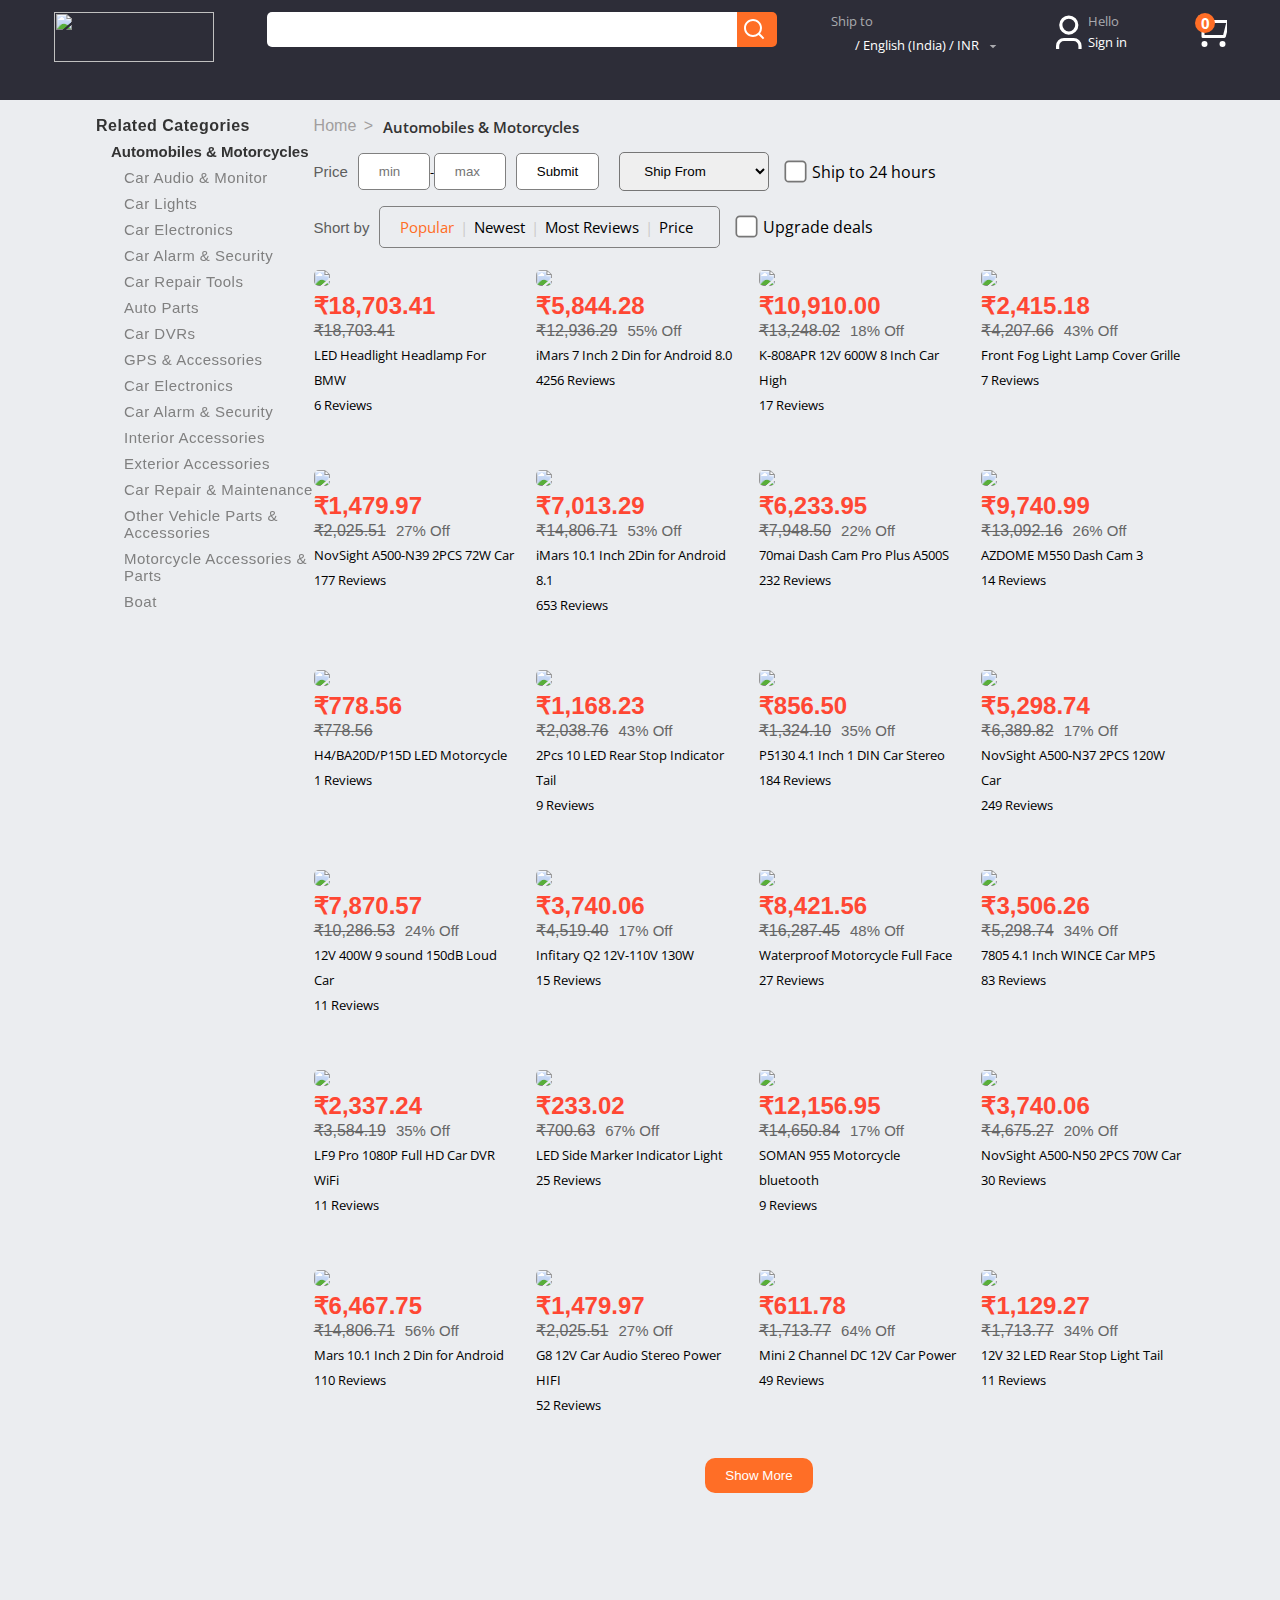
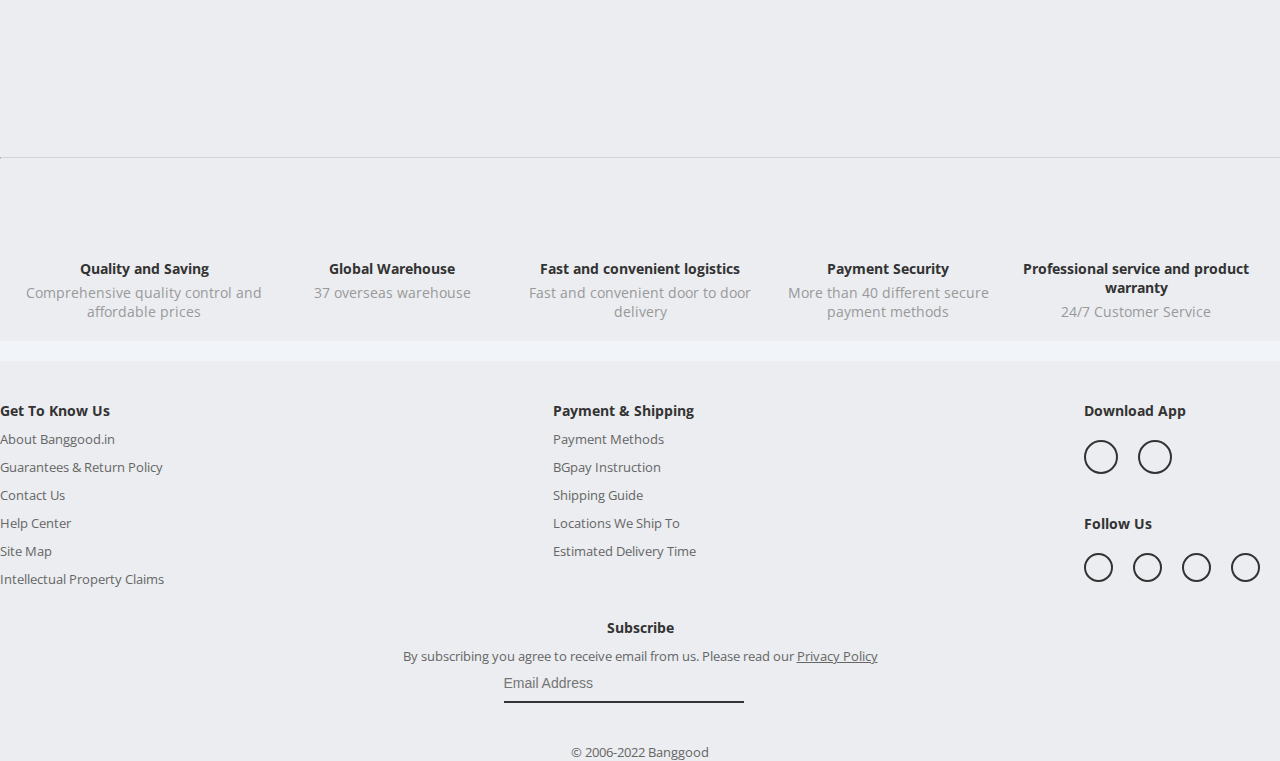
==== automobile.html @ baed2db8 "automobile page added" ====
<!DOCTYPE html>
<html lang="en">
<head>
    <meta charset="UTF-8">
    <meta http-equiv="X-UA-Compatible" content="IE=edge">
    <meta name="viewport" content="width=device-width, initial-scale=1.0">
    <title>Automobiles & Motercycles items on sale - Banggood Onlime India</title>
    <link rel="shortcut icon" href="https://www.banggood.in/favicon.ico" type="image/x-icon">

    <link rel="stylesheet" href="automobile.css">
    <link rel="preconnect" href="https://fonts.googleapis.com">
<link rel="preconnect" href="https://fonts.gstatic.com" crossorigin>
<link rel="preconnect" href="https://fonts.googleapis.com">
<link rel="preconnect" href="https://fonts.gstatic.com" crossorigin>
<link href="https://fonts.googleapis.com/css2?family=Open+Sans:wght@300;400;500;600&display=swap" rel="stylesheet">
<link rel="stylesheet" href="index.css">
<style>
    .navbar{
        position: relative;
    }
    .number{
        position: absolute;
        top:13px;
        right: 65px;
    }
</style>

   
</head>
<body>
    <!-- navbar -->
    <div class="container">
        <div class="navbar">
          <a href="index.html"><img src="https://css.banggood.in/web/src/img/header-new-logo@2x.png?v=ef2889d" alt="" class="navbar-img"></a>
          <div class="form">
              
                  <input type="text" id="searchBar">
                  
                   
                  <div>
                      <img src="Images Index/search-line.svg" alt="" >
                  </div>
             
          </div>
          <div class="ship">
              <p>Ship to</p>
              <img src="https://media.istockphoto.com/photos/the-indian-flag-with-horizontal-tricolor-design-picture-id460844989?b=1&k=20&m=460844989&s=170667a&w=0&h=MMLO5Fu1FCEmVNTcL_pedgwL_TTGxozl5HPqbvoAglE=" alt="" class="imgShip">
              <span>/ English (India) / INR</span>
              <img src="Images Index/arrow-drop-down-fill.svg" alt="" class="image_down">
          </div>
          
            <div class="home">
                <img src="Images Index/user-3-line.svg" alt="" >
               
                 <div class="hello">
                     <p>Hello</p>
                     <span>Sign in</span>
                 </div>
                </div>
          
          
          <div class="cart">
   
              <a href="cart.html"><img src="Images Index/shopping-cart-line.svg" alt="" ></a>
          </div>
          <div class="number">
              <h1>0</h1>
          </div>
         </div>

         <!-- automobile <section></section> -->
    
    <div id="main_container">
        <div id="categories">
            <h2>Related Categories</h2>
            <h3>Automobiles & Motorcycles</h3>
            <p>Car Audio & Monitor</p>
            <p>Car Lights</p>
            <p>Car Electronics</p>
            <p>Car Alarm & Security</p>
            <p>Car Repair Tools</p>
            <p>Auto Parts</p>
            <p>Car DVRs</p>
            <p>GPS & Accessories</p>
            <p>Car Electronics</p>
            <p>Car Alarm & Security</p>
            <p>Interior Accessories</p>
            <p>Exterior Accessories</p>
            <p>Car Repair & Maintenance</p>
            <p>Other Vehicle Parts & Accessories</p>
            <p>Motorcycle Accessories & Parts</p>
            <p>Boat</p>
        </div>



        <div id="products">
            <div id="homeandcategories">
                <a href="index.html">Home ></a>
                <h4>Automobiles & Motorcycles</h4>
            </div>
            
            <div id="pricefilter">
                <p id="price">Price</p>
                <input type="text" placeholder="min" id="min">
                <p>-</p>
                <input type="text" placeholder="max" id="max">
                <button>Submit</button>
                <select name="Ship From" id="shipFrom" value="Ship From">
                    <option value="Ship from">Ship From</option>
                    <option value="All Regions">All Regions</option>
                </select>
                <label><input type="checkbox" id="check" name="checkbox" value="value">Ship to 24 hours</label>
            </div>

            <div id="shortby">
                <p>Short by</p>
                <div id="shortbox">
                    <p>Popular</p>
                    <p class="br">|</p>
                    <p>Newest</p>
                    <p class="br">|</p>
                    <p>Most Reviews</p>
                    <p class="br">|</p>
                    <p>Price</p>
                </div>
                <label><input type="checkbox" id="check" name="checkbox" value="value">Upgrade deals</label>
            </div>

            <!-- productlist -->

            <div id="productslist">
                
            </div>
            <button id="showMore">Show More</button>
        </div>
    </div>

    <!-- footer -->
    <hr class="atBottomLine">
<div class="bottomPart1">
    <div>
        <img src="https://cdn-icons-png.flaticon.com/128/4456/4456961.png" alt="">
        <h1>Quality and Saving</h1>
        <p>Comprehensive quality control
            and affordable prices</p>
    </div>
    <div>
        <img src="https://cdn-icons-png.flaticon.com/128/2897/2897600.png" alt="">
        <h1>Global Warehouse</h1>
        <p>37 overseas warehouse</p>
    </div>
    <div>
        <img src="https://cdn-icons-png.flaticon.com/128/411/411763.png" alt="">
        <h1>Fast and convenient logistics</h1>
        <p>Fast and convenient door to door delivery</p>
    </div>
    <div>
        <img src="https://cdn-icons-png.flaticon.com/128/508/508281.png" alt="">
        <h1>Payment Security</h1>
        <p>More than 40 different secure payment methods</p>
    </div>
    <div>
        <img src="https://cdn-icons-png.flaticon.com/128/1067/1067566.png" alt="">
        <h1>Professional service and product warranty</h1>
        <p>24/7 Customer Service</p>
    </div>
</div>
<div class="white">

</div>
<div class="bottom">
    <div class="know">
        <h1>Get To Know Us</h1>
        <p>About Banggood.in</p>
        <p>Guarantees & Return Policy</p>
        <p>Contact Us</p>
        <p>Help Center</p>
        <p>Site Map</p>
        <p>Intellectual Property Claims</p>
    </div>
    <div class="payment">
        <h1>Payment & Shipping</h1>
        <p>Payment Methods</p>
        <p>BGpay Instruction</p>
        <p>Shipping Guide</p>
        <p>Locations We Ship To</p>
        <p>Estimated Delivery Time</p>
        
    </div>
    <div class="download">
        <h1>Download App</h1>
        <div class="app">
            <div><img src="https://cdn-icons-png.flaticon.com/128/731/731985.png" alt=""></div>
            <div><img src="https://cdn-icons-png.flaticon.com/128/152/152753.png" alt=""></div>
        </div>
        <h1>Follow Us</h1>
        <div class="social">
            <div><img src="https://cdn-icons-png.flaticon.com/128/1077/1077041.png" alt=""></div>
            <div><img src="https://cdn-icons-png.flaticon.com/128/1077/1077041.png" alt=""></div>
            <div><img src="https://cdn-icons-png.flaticon.com/128/1077/1077046.png" alt=""></div>
            <div><img src="https://cdn-icons-png.flaticon.com/128/1077/1077041.png" alt=""></div>
        </div>
    </div>
</div>
<div class="subscribe">
   <h1>Subscribe</h1>
   <p>By subscribing you agree to receive email from us.
    Please read our <a href="#">Privacy Policy</a> </p>
    <div>

        <input type="email" placeholder="Email Address" >
        <div></div>
        
    </div>
</div>
<div class="footer">
    <p>© 2006-2022 Banggood</p>
</div>
</body>
</html>
<script src="automobile.js"></script>
---- automobile.css ----
*{
    margin: 0px;
    padding: 0px;
}
#main_container{
    display: flex;
    /* border: 1px solid; */
    width: 85%;
    height: auto;
    margin: auto;

}

#categories{
    /* border: 3px solid green; */
    width: 20%;
    height: 1600px;
    margin-top: 50px;
    font-family: sans-serif;
    position: sticky;
    top: 0;

}
#categories>h2{
    font-family: sans-serif;
    font-size: 16px;
    height: 19px;
    color: #333;
    font-weight: 550;
    letter-spacing: .5px;
}
#categories>h3{
    margin-left: 15px;
    margin-top: 7px;
    font-weight: 600;
    color: #333;
    font-size: 15px;
    font-family: sans-serif;
}
#categories>p{
    margin-left: 28px;
    margin-top: 9px;
    letter-spacing: .5px;
    cursor: pointer;
    font-family: sans-serif;
    font-size: 15px;
    color: gray;
    
}


#products{
    /* border: 3px solid red; */
    width: 80%;
    margin-top: 50px;

}

/* product page css */


#homeandcategories{
    display: flex;
}


#homeandcategories>a{
    font-family: sans-serif;
    color: rgb(161, 158, 158);
    word-spacing: 3px;
}

#homeandcategories>h4{
    font-family: 'Open Sans', sans-serif;
    font-weight: 600;
    margin-left: 10px;
    color: #333;
    font-weight: 600;
    font-size: 15px;

}

/* pricefilter */

#pricefilter{
    /* border: 1px solid; */
    display: flex;
    margin-top: 15px;
    align-items: center;
}

#pricefilter>#price{
    font-family: sans-serif;
    color: rgb(93, 93, 93);
    font-size: 15px;
    margin-right: 10px;
}
#pricefilter>input{
    padding: 10px 20px 10px 20px;
    width: 30px;
    border-radius: 5px;
    border: .5px solid gray;
}
#pricefilter>button{
    padding: 10px 20px 10px 20px;
    border-radius: 5px;
    border: .5px solid gray;
    cursor: pointer;
    background-color: white;
    margin-left: 10px;
}
select{
    margin-left: 20px;
    padding: 10px 20px 10px 20px;
    border-radius: 5px;
    width: 150px;
}
#check{
    margin-left: 20px;
    margin-right: 10px;
    cursor: pointer;
    accent-color: rgb(232, 83, 25);

    
    transform: scale(1.7);
    
}
label{
    cursor: pointer;
}

/* shortby */

#shortby{
    display: flex;
    margin-top: 15px;
    align-items: center;
    margin-bottom: 20px;
}

#shortby>p{
    font-family: sans-serif;
    color: rgb(93, 93, 93);
    font-size: 15px;
    
    margin-right: 10px;
}
#shortbox{
    display: flex;
    border: .5px solid grey;
    padding: 10px 20px 10px 20px;
    border-radius: 5px;
    
}
#shortbox>p{
    margin-right: 6px;
    font-family: 'Open Sans', sans-serif;
    font-weight: 400;
    font-size: 15px;
    cursor: pointer;
}
.br{
    color: rgb(203, 201, 201);
}
#shortbox>p:nth-child(1){
    color: #FF6e26;
}

/* productlist  */

#productslist{
    /* border: 1px solid red; */
    display: grid;

    grid-template-columns: repeat(4,1fr);
    grid-template-rows: auto;
    column-gap: 20px;
    row-gap: 50px;
    

}
h2+div{
    display: flex;
}
#productslist>div{
    /* border: 1px solid green; */
   /* height: 30px; */
   line-height: 25px;
}
#productslist>div>img{
    width: 100%;
    cursor: pointer;
    border-radius: 5px;
}
#productslist>div>img:hover{
    box-shadow: rgba(100, 100, 111, 0.2) 0px 7px 29px 0px;
    
}
#productslist>div>h2{
    color: #FF4733;
    font-family: sans-serif;
}
div>strike{
    font-family: sans-serif;
    color: #666666;
}
strike+p{
    font-family: sans-serif;
    color: #666666;
    margin-left: 10px;
    font-size: 15px;
}
#box>p{
    font-family: sans-serif;
    color: #999999;
    font-size: 13px;
}
#showMore{
    padding: 10px 20px 10px 20px;
    margin-left: 45%;
    margin-right: 40%;
    margin-top: 40px;
    border-radius: 10px;
    background-color: #FF6e26;
    color: white;
    border: none;
   
}
@media all and (min-width: 451px) and (max-width: 750px){
    #productslist{
    grid-template-columns: repeat(2,1fr);
    grid-template-rows: 200px 200px;
    row-gap: 100px;
    grid-template-areas: 
    "box1 box2"
    "box3 box4";
}

}
@media all and (min-width: 100px) and (max-width: 450px){
    #productslist{
    grid-template-columns: repeat(1,1fr);
    grid-template-rows: 200px 200px 200px 200px;
    grid-template-areas: 
    "box1"
    "box2"
    "box3"
    "box4";
    
}

}
---- index.css ----
@import url('https://fonts.googleapis.com/css2?family=Open+Sans:wght@300;400&display=swap');
*{
    margin: 0;
    padding: 0;
}
body{
    font-family: 'Open Sans', sans-serif;
    background-color: #ebedf0;
}
.container{
    height: 100px;
    width: auto;
    background-color: #2D2D38;
    position: relative;
}
.navbar{
    display: flex;
    justify-content: space-evenly;
    padding-top:12px;
    position: relative;
}
.navbar-img{
    width: 160px;
    height: 50px;
}
#searchBar{
    width: 450px;
    height: 35px;
    border-radius: 5px 0 0 5px;
    border: none;
    outline:none;
    color: rgb(167, 167, 167);
    padding-left: 20px;
    
   
}
.imgShip{
    height: 12px;
    width: 20px;
    
}
.ship p{
    color: #FFFFFF99;
}
.hello p{
    color: #FFFFFF99;
}
 .cart{
     cursor: pointer;
 } 
.hello{
   
    width: 80px;
}
.ship span{
    color: white;
    
}

.hello span{
   
    color: white;
    cursor: pointer;
}
p,span{
    font-size: 13px;
}



.form{
    display: flex;
    justify-content: space-between;
}
.form > div{
    
    height: 35px;
    width: 40px;
    background-color: #ff6e26;
    border-radius: 0 5px 5px 0;
    
}
.form > div > img{
    cursor: pointer;
    margin: 5px 0  0 5px;
    color: white;
}
.home{
    display: flex;
}
.number{
    background-color: #ff6e26;
    height: 20px;
    width: 20px;
    border-radius: 15px 15px 15px 15px;
    position: absolute;
    right: 25px;
    
}
.number > h1{
    color: white;
    font-size: 15px;
    text-align: center;
    /* margin-top: -2px; */
    
}
a{
    text-decoration: none;
    color: white;
}
.collection_box{
    display: flex;
    width: 18%;
    height: 25%;
    justify-content: space-between;
    background-color: #333;
    position: absolute;
    bottom: 0;
    transition: 0.3s;
    border-radius: 5px 5px 0 0;
    
}
.collection_box > span{
    font-size: 13px;
    text-transform: uppercase;
    font-weight: 700;
    letter-spacing: 2px;
    color: white;
    position: absolute;
    left:40px;
    top: 3px;
    
} 
.collection_box >img:nth-child(1){
    margin-left: 10px;
}
.collection_box >span+img{
    margin-right: 10px;
}
.collection_box:hover span{
    color: #ff6e26;
}
.collection_box:hover img:nth-child(1){
    background-image: url("Images Index/menu-line-orange.svg");
    background-size: cover;
    
    

}
.collection_box:hover span+img{
    background-image: url("Images Index/arrow-right-orange.svg");
    background-size: cover;
}
.collection_box:hover{
    background-color: white;
    cursor: pointer;

}
.collection>div:nth-child(2){

    width: auto;
    position: absolute;
    bottom: 5px;
    
    margin-left:240px;
    
}
.collection>div:nth-child(2)> span{
    font-size: 13px;
    text-transform: uppercase;
    font-weight: 700;
    color: white;
    margin-right: 30px;
    letter-spacing: 2px;
    cursor: pointer;
}
.collection>div:nth-child(2)> span:hover{
    color: #ff6e26;
}
.form{
    position: relative;

}
.part2{
    height: 85vh;
    width: 100%;
    background-color: #ebedf0;
    display: flex;
    padding-bottom: 15px;
}
.names{
    background-color: #ffffff;
    width: 20%;
    /* border: 1px solid red; */
   
}
.names > p{
    margin: 20px;
}
.pictures{
    width: 60%;
    padding: 15px;
    height: auto;
}



/* .carousel-container{
    overflow: hidden;
} */
.slide-image{
    height:280px;
    background-image: url("https://imgaz.staticbg.com/banggood/os/202204/20220430010554_721.jpg");
    border-radius: 5px;
    background-size: cover;
    
    animation: slider 20s 10s infinite normal;
}

@keyframes slider{
    0%{ background-image: url("https://imgaz.staticbg.com/banggood/os/202204/20220430010554_721.jpg");}
    20%{background-image: url("https://imgaz.staticbg.com/banggood/os/202204/20220429215316_864.jpg.webp");}
    40%{background-image: url("https://imgaz.staticbg.com/banggood/os/202204/20220430010141_211.jpg.webp");}
    60%{background-image: url("https://imgaz.staticbg.com/banggood/os/202204/20220429040023_845.jpg.webp");}
    75%{background-image: url("https://imgaz.staticbg.com/banggood/os/202204/20220427013917_455.jpg.webp");}
}
.login{
    width: 20%;
    background-color: white;
    border-radius: 5px;
    margin-top: 15px;
    position: relative;
    /* border: 1px solid red; */
}
.login>.imageBottom{
    height: 50px;
    width: 100%;
    position: absolute;
    bottom: 0;
    right: 0;
}
.login >.see{
     position: absolute;
     right: 10px;
     bottom: 10px;
}
.login >.see:hover{
    color: #ff6e26;
    cursor: pointer;
}
.imageTop{
    height: 80px;
    width: 100%;
}
.login>.imageTop{
    transform: rotate(180deg);
   
}
.login>.imageBottom+div{
    height: 50px;
    width: auto;
    /* border: 1px solid red; */
   border-radius: 100%;
   background-color: white;
  
   position: absolute;
   top: 30px;
   left: 100px;

}
.login>.imageBottom+div>img{
    height: 50px;
    border-radius: 100%;
}
.login>.imageBottom+div+h1{
    font-size: 14px;
    text-align: center;
    padding-top: 10px;
    
}
.login>.btn{
    margin: 40px 15px;
    display: flex;
    justify-content: space-between;
}
.login>.btn>#btnJoin{
    color: white;
    font-size: 13px;
    font-weight: 700;
    padding: 10px;
    background-color: #ff6e26;
    border: none;
    border-radius: 20px;
    width: 100px;
    cursor: pointer;
}
.login>.btn>#btnSign{
    color: black;
    font-size: 13px;
    font-weight: 700;
    padding: 10px;
    background-color: white;
    border: none;
    border-radius: 20px;
    cursor: pointer;
    width: 100px;
    border:1px solid #ebedf0 ;
}
.service>div{
    display: flex;
    margin-left: 15px;
}
.service>div>img{
   height: 20px;
   width: 20px;
}
.service>h1{
    font-size: 14px;
    margin-left: 15px;
    margin-bottom: 15px;
}
.login>hr{
    margin: 30px 15px;
    border :.5px solid  #ebedf0;
}
.service>div{
    margin: 15px 0 15px 15px;
}
.service>div>p{
    margin-left: 10px;
}
.pictures>.make_picture{
    height:150px;
    background-color: #ff6e26;
    width: 100%;
    /* border:1px solid red; */
    margin-top: 15px;
}
.make_picture{
    display: flex;
    justify-content: space-evenly;
    align-items: center;
    border-radius: 5px;
}

.box>div>img{
    height: 100px;
    border-radius: 2px;
}

.make_picture>div:nth-child(2){
    display: grid;
    grid-template-columns: repeat(3,1fr);
    gap: 10px;
    
}
.box{
    background-color: white;
    cursor: pointer;
    border-radius: 5px;
    padding: 10px;
}
.box>p{
    color: #f54323;
    font-weight: 700;
    text-align: center;
}
.make_picture>div:nth-child(1)>h1{
    color: white;
    font-size: 18px;
}
.make_picture>div:nth-child(1)>p{
    color: white;
    margin: 10px 0;
}
.orange_box>h1{
    font-size: 18px;
    color: #f54323;
    font-weight: 700;
}
.orange_box>p{
    font-size: 18px;
    color: #f54323;
   
}
.orange_box{
    background-color: #fff1db;
    padding: 10px;
}
.part2>.names>p{
    cursor: pointer;
}
.randomImage{
    background-color: #ebedf0;
}
.contain{
    display: grid;
    /* width: 100%; */
    grid-template-columns: repeat(6,1fr);
    grid-template-rows: auto;
    gap:20px;
    margin-left: 20px;
    margin-right: 20px;
}
.part3{
    background-color: white;
    padding: 10px 0;
}
.part3>h1{
    font-size: 18px;
    margin-left: 20px;
    margin-top: 20px;
    margin-bottom: 20px;
}
.contain>div{
    
    position: relative;

}
.contain>div>h1{
    margin: 10px 0;
}
.contain>div>div::after{
    content: "";
    position: absolute;
   top: 0;
   bottom: 60px;
   right: 0;
   left: 0;
   background-color: rgba(0,0,0,.04);
   border-radius: 5px;
}
.contain>div>p{
    background-color:#f44120;
    display: inline-block;
    padding: 3px;
    border-radius: 5px;
    color: white;
}
.contain1{
    display: grid;
    /* width: 100%; */
    grid-template-columns: repeat(6,1fr);
    grid-template-rows: auto;
    gap:20px;
    margin-left: 20px;
    margin-right: 20px;
}
.part4{
    background-color: white;
    margin: 20px 0;    padding: 10px 0;
}
.part4>h1{
    font-size: 18px;
    margin-left: 20px;
    margin-top: 20px;
    margin-bottom: 20px;
}
.contain1>div{
    
    position: relative;

}
.contain1>div>h1{
    margin: 10px 0;
}
.contain1>div>div::after{
    content: "";
    position: absolute;
   top: 0;
   bottom: 50px;
   right: 0;
   left: 0;
   background-color: rgba(0,0,0,.04);
   border-radius: 5px;
}
.contain1>div>p{
    
    color: #bdc0c4;
}
.contain1>div>div>img{
    display: block;
    margin: auto;
    /* height:200px; */
}
.contain>div>div>img{
    display: block;
    margin: auto;
}
.contain2{
    display: grid;
    /* width: 100%; */
    grid-template-columns: repeat(6,1fr);
    grid-template-rows: auto;
    gap:20px;
    margin-left: 10px;
    /* margin-right: 20px; */
}
.part5{
    /* background-color: white; */
    margin: 20px 0;    padding: 10px 0;
}
.part5>h1{
    font-size: 18px;
    margin-left: 10px;
    margin-top: 20px;
    margin-bottom: 20px;
}
.contain2>div{
    background-color: white;
    position: relative;
    padding: 10px;
    height: 200px;
    width: 150px;
    border-radius: 5px;
}
.contain2>div>h1{
    margin: 10px 0 5px 0;
}
.contain2>div>div::after{
    content: "";
    position: absolute;
   top: 10px;
   bottom: 50px;
   right: 10px;
   left: 10px;
   background-color: rgba(0,0,0,.04);
   border-radius: 5px;
}
.contain2>div>p{
   
    font-size: 13px;
    color: #333;
    overflow: hidden;
    text-overflow: ellipsis;
    white-space: nowrap;
    
}
.contain2>div>p:hover{
    color: #ff6e26;
    text-decoration: underline;
    cursor: pointer;
    
}
.contain2>div>div>img{
    height: 150px;
}
.contain2>div>div>img{
    display: block;
    margin: auto;
}
.atBottomLine{
    margin:40px 0;
    border-top: 1px solid #d0d3d7;
}
.show{
    padding: 10px 20px;
    background-color: #ff6e26;
    display: flex;
    justify-content: center;
    width: 120px;
    margin: auto;
    border-radius: 20px;
    cursor: pointer;
}
.show>button{
    font-weight: 700;
    border: none;
    background:none;
    text-transform: uppercase;
    color: white;
    cursor: pointer;
}
.show>button+img{
    cursor: pointer;
}
.bottomPart1{
    display: grid;
    grid-template-columns: repeat(5,1fr);
    grid-template-rows: auto;
    margin: 0 20px;
    padding-bottom: 20px;
}
.bottomPart1>div>img{
    height: 50px;
    display: block;
    margin: auto;
}
.bottomPart1>div>h1{
    font-size: 14px;
    text-align: center;
    color: #333333;
    margin: 10px 0 5px 0;
}
.bottomPart1>div>p{
    text-align: center;
    font-size: 14px;
    color: #999999;
}
.white{
    height: 20px;
    width: 100%;
    background-color: #f1f5f9;
}
.bottom{
    display: flex;
    justify-content: space-between;
    margin-top: 40px;
    margin-bottom: 20px;

}
.know>h1, .payment>h1, .download>h1{
    font-size: 14px;
    color: #333333;
}
.know>p, .payment>p{
    margin: 10px 0;
    color: #666666;
}
.download>.app>div{
    height: 30px;
    width: 30px;
    border-radius: 100%;
    border: 2px solid #333;
    display: flex;
    justify-content: center;
    align-items: center;
}
.download>.app>div>img{
    height: 20px;
}
.download>.app{
    display: flex;
    margin-top: 20px;
}
.download>.app>div:nth-child(2){
    margin-left: 20px;
}
.download>.app+h1{
    margin-top: 40px;
}
.download>.social>div>img{
    height: 15px;
    
}
.download>.social{
    display: flex;
    margin-top: 20px;
}
.download>.social>div{
    height: 25px;
    width: 25px;
    border-radius: 100%;
    border: 2px solid #333;
    
    display: flex;
    justify-content: center;
    align-items: center;
    margin-right: 20px;
}
.subscribe{
    margin-bottom: 40px;

}
.subscribe>p>a{
    color:#666666 ;
    text-decoration: underline;
}
.subscribe>p{
    color: #666666;
    text-align: center;
}
.subscribe>h1{
    font-size: 14px;
    color: #333;
    margin-bottom: 10px;
    text-align: center;
}
.subscribe>div>input{
    border: none;
    background:none;
    border-bottom: 2px solid #333;
    outline: none;
    width: 240px;
    font-size: 14px;
    padding: 10px 0;
    display: block;
    margin: auto;
}

.subscribe>div:hover input{
    border-bottom: 2px solid #ff6e26;
    
}
.subscribe>div{
    display: flex;
    width: 30%;
    margin: auto;
}
.subscribe>div>div{
    height: 30px;
    width: 33px;
    cursor: pointer;
   
}
.subscribe>div:hover div{
    background-image: url("Images Index/bottom-orag-right-arrow.png");
    object-fit: cover;
}
.footer>p{
    text-align: center;
    color: #666666;
    margin-bottom: 10px;
}
.social >div{
    cursor: pointer;
}
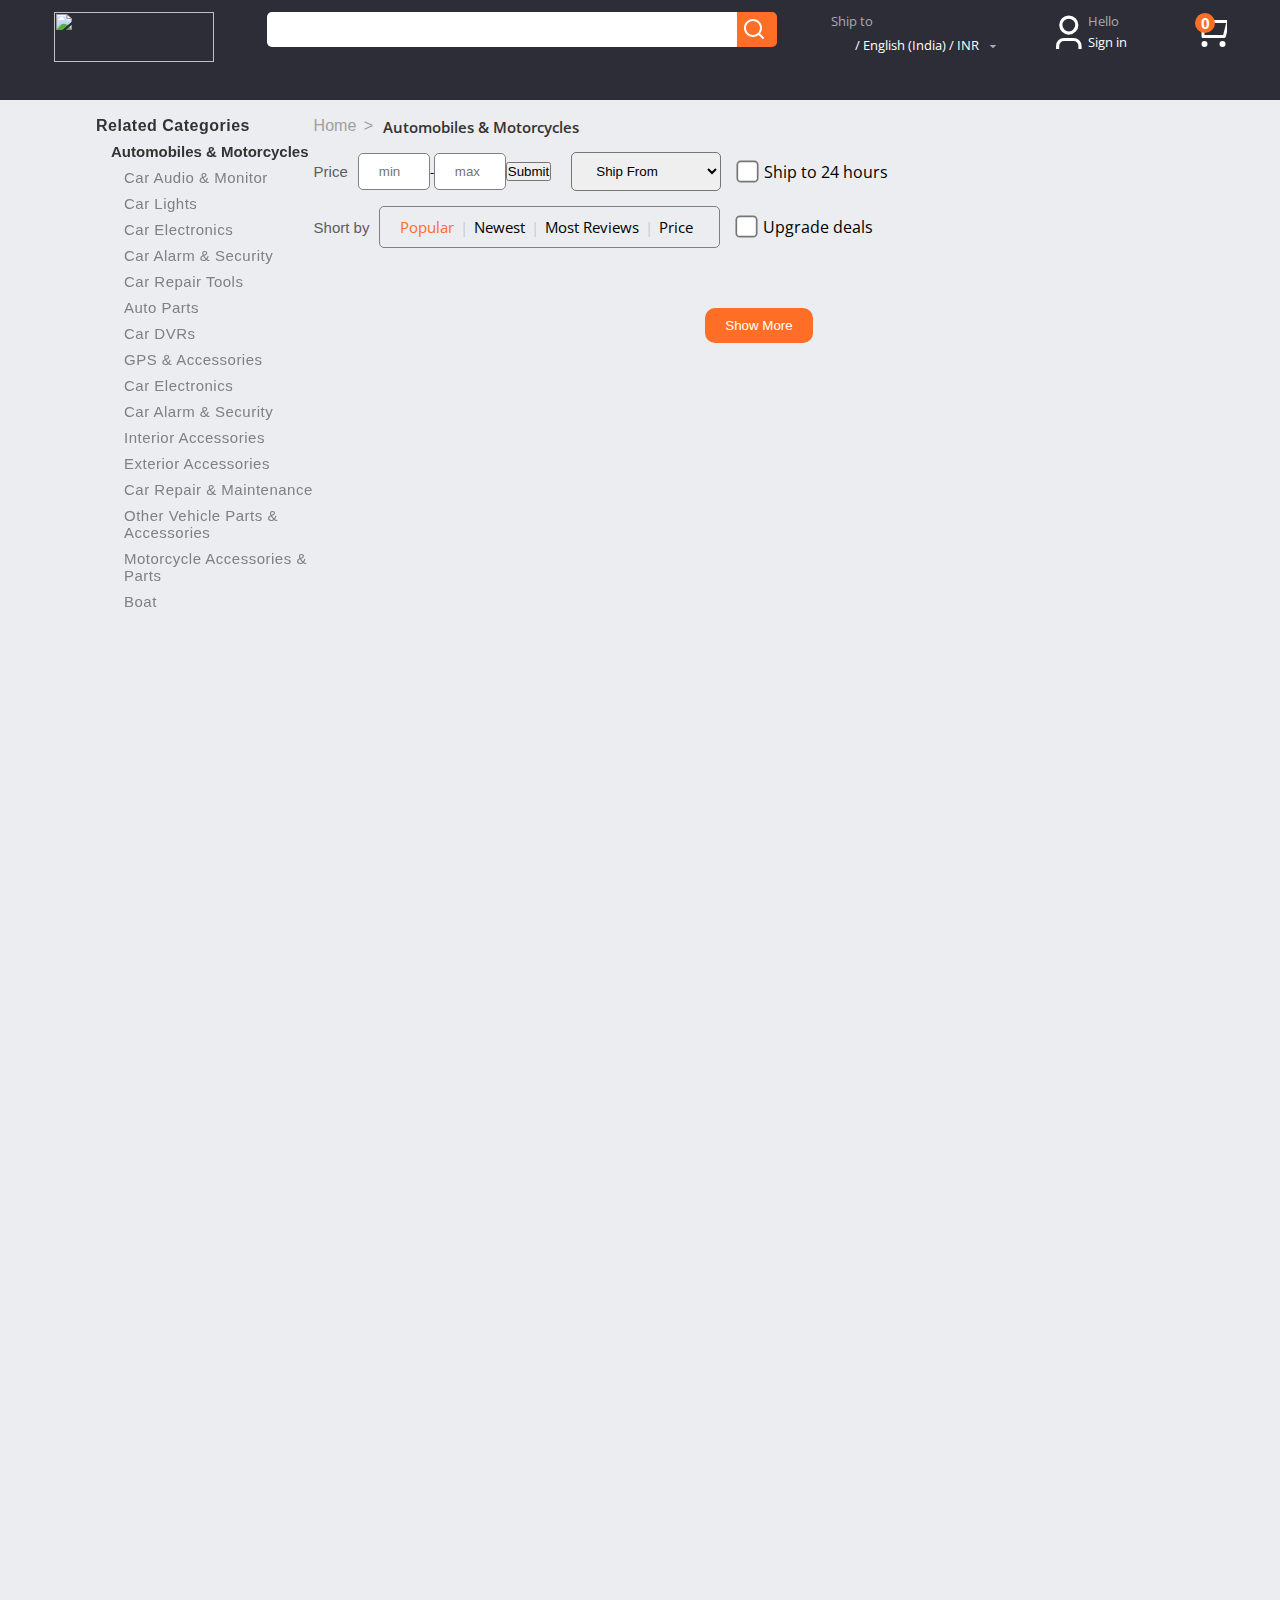
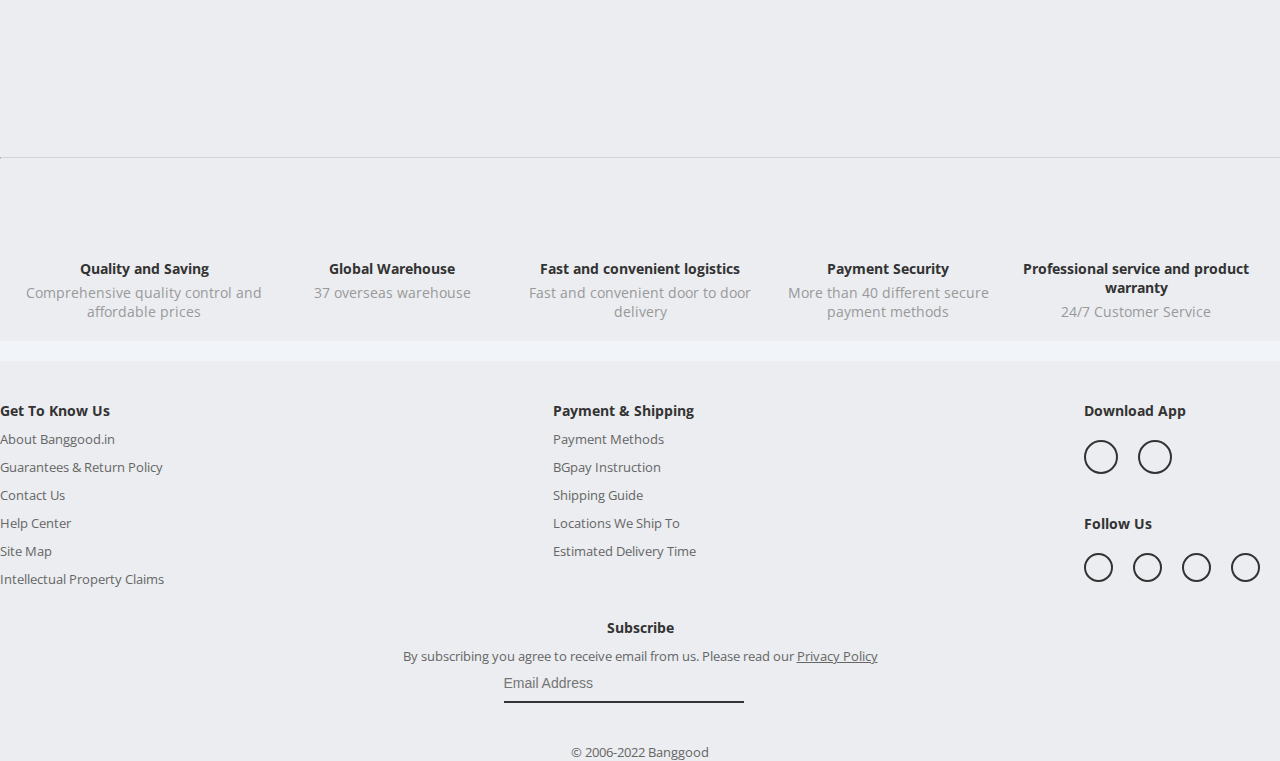
==== commit 9985ed2d: "price filter added" ====
--- a/automobile.html
+++ b/automobile.html
@@ -7,6 +7,7 @@
     <title>Automobiles & Motercycles items on sale - Banggood Onlime India</title>
     <link rel="shortcut icon" href="https://www.banggood.in/favicon.ico" type="image/x-icon">
 
+    <!-- <link rel="stylesheet" href="navbar.css"> -->
     <link rel="stylesheet" href="automobile.css">
     <link rel="preconnect" href="https://fonts.googleapis.com">
 <link rel="preconnect" href="https://fonts.gstatic.com" crossorigin>
@@ -105,7 +106,7 @@
                 <input type="text" placeholder="min" id="min">
                 <p>-</p>
                 <input type="text" placeholder="max" id="max">
-                <button>Submit</button>
+                <button id="jewelryTopRightTop">Submit</button>
                 <select name="Ship From" id="shipFrom" value="Ship From">
                     <option value="Ship from">Ship From</option>
                     <option value="All Regions">All Regions</option>
@@ -132,7 +133,7 @@
             <div id="productslist">
                 
             </div>
-            <button id="showMore">Show More</button>
+            <a href="phone.html"><button id="showMore">Show More</button></a>
         </div>
     </div>
 
--- a/navbar.css
+++ b/navbar.css
@@ -0,0 +1,183 @@
+@import url('https://fonts.googleapis.com/css2?family=Open+Sans:wght@300;400&display=swap');
+*{
+    margin: 0;
+    padding: 0;
+}
+
+.container{
+    font-family: 'Open Sans', sans-serif;
+    height: 100px;
+    /* width: auto; */
+    background-color: #2D2D38;
+    position: relative;
+    /* margin-bottom: 50px; */
+    /* position: fixed; */
+    position: fixed;
+    top: 0;
+    width: 100%
+}
+.navbar{
+    display: flex;
+    justify-content: space-evenly;
+    padding-top:12px;
+    position: relative;
+}
+.navbar-img{
+    width: 160px;
+    height: 50px;
+}
+#searchBar{
+    width: 450px;
+    height: 35px;
+    border-radius: 5px 0 0 5px;
+    border: none;
+    outline:none;
+    color: rgb(167, 167, 167);
+    padding-left: 20px;
+    
+   
+}
+.imgShip{
+    height: 12px;
+    width: 20px;
+    
+}
+.ship p{
+    color: #FFFFFF99;
+}
+.hello p{
+    color: #FFFFFF99;
+}
+  
+.hello{
+   
+    width: 80px;
+}
+.ship span{
+    color: white;
+    
+}
+
+.hello span{
+   line-height: -0.5;
+    color: white;
+  
+}
+
+
+.form{
+    display: flex;
+    justify-content: space-between;
+}
+.form > div{
+    
+    height: 35px;
+    width: 40px;
+    background-color: #ff6e26;
+    border-radius: 0 5px 5px 0;
+    
+}
+.form > div > img{
+    cursor: pointer;
+    margin: 5px 0  0 5px;
+    color: white;
+}
+.home{
+    display: flex;
+}
+.number{
+    background-color: #ff6e26;
+    height: 25px;
+    width: 35px;
+    border-radius: 15px 15px 15px 15px;
+    position: relative;
+    /* right: 15px; */
+
+}
+.number > h1{
+    color: white;
+    font-size: 20px;
+    text-align: center;
+    margin-top: -2px;
+}
+a{
+    text-decoration: none;
+    color: white;
+}
+.collection_box{
+    display: flex;
+    width: 18%;
+    height: 25%;
+    justify-content: space-between;
+    background-color: #333;
+    position: absolute;
+    bottom: 0;
+    transition: 0.3s;
+    border-radius: 5px 5px 0 0;
+    
+}
+.collection_box > span{
+    font-size: 13px;
+    text-transform: uppercase;
+    font-weight: 700;
+    letter-spacing: 2px;
+    color: white;
+    position: absolute;
+    left:40px;
+    top: 3px;
+    
+} 
+.collection_box >img:nth-child(1){
+    margin-left: 10px;
+}
+.collection_box >span+img{
+    margin-right: 10px;
+}
+.collection_box:hover span{
+    color: #ff6e26;
+}
+.collection_box:hover img:nth-child(1){
+    background-image: url("Images Index/menu-line-orange.svg");
+    background-size: cover;
+    
+    
+
+}
+.collection_box:hover span+img{
+    background-image: url("Images Index/arrow-right-orange.svg");
+    background-size: cover;
+}
+.collection_box:hover{
+    background-color: white;
+    cursor: pointer;
+
+}
+.collection>div:nth-child(2){
+
+    width: auto;
+    position: absolute;
+    bottom: 5px;
+    
+    margin-left:240px;
+    
+}
+.collection>div:nth-child(2)> span{
+    font-size: 13px;
+    text-transform: uppercase;
+    font-weight: 700;
+    color: white;
+    margin-right: 30px;
+    letter-spacing: 2px;
+    cursor: pointer;
+}
+.collection>div:nth-child(2)> span:hover{
+    color: #ff6e26;
+}
+.form{
+    position: relative;
+
+}
+#jewelryCart{
+    position: relative;
+    left: 93px;
+}--- a/automobile.css
+++ b/automobile.css
@@ -102,7 +102,7 @@
     border-radius: 5px;
     border: .5px solid gray;
 }
-#pricefilter>button{
+#pricefilter>a>button{
     padding: 10px 20px 10px 20px;
     border-radius: 5px;
     border: .5px solid gray;
@@ -199,6 +199,7 @@
 }
 #productslist>div>h2{
     color: #FF4733;
+    font-size: 18px;
     font-family: sans-serif;
 }
 div>strike{
